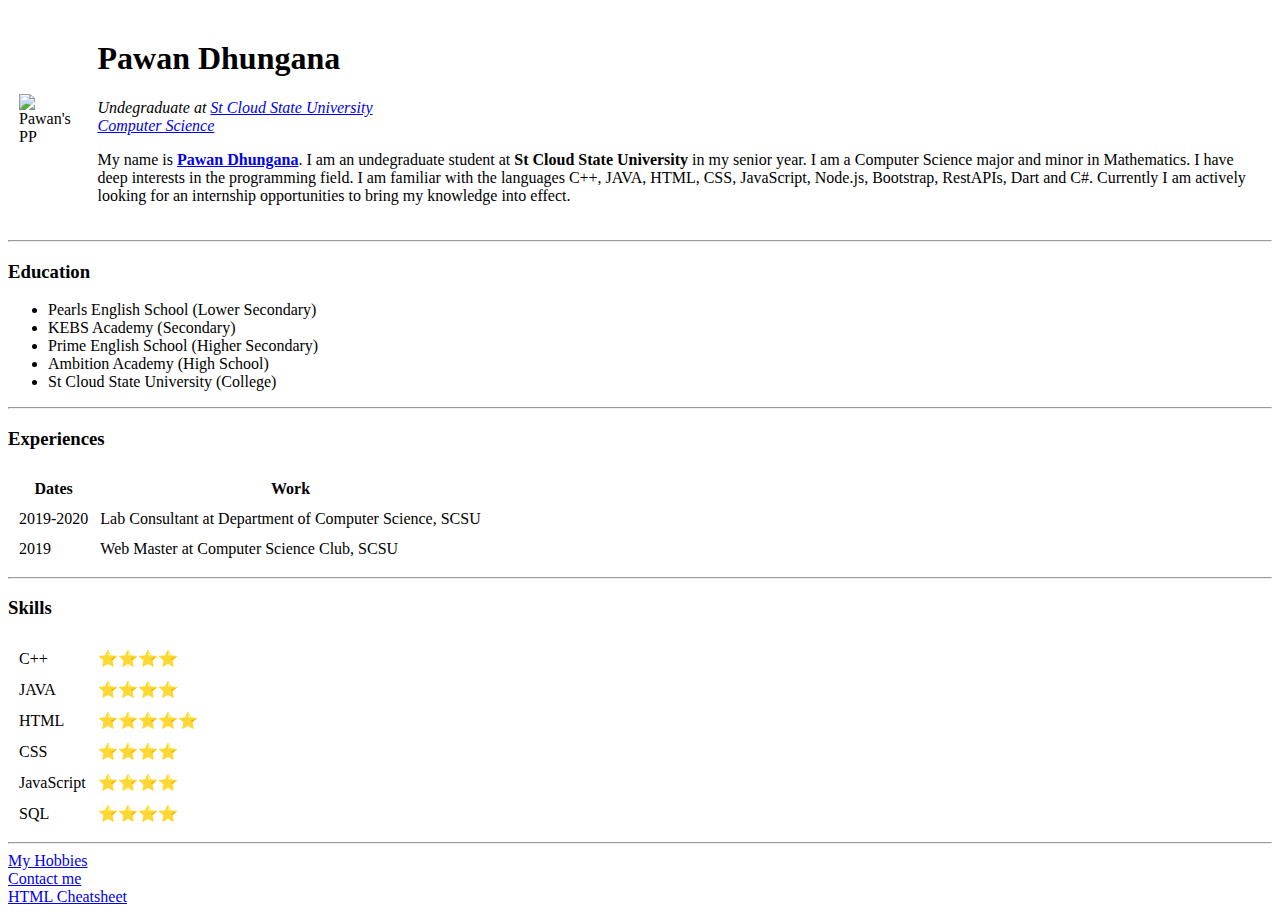
==== index.html @ 89b9346e "Add files via upload" ====
<!--index.html is the homepage of the website.-->
<!DOCTYPE html> <!--  -->
<html lang="en" dir="ltr">

<!--head contains the information about the webpage which is sent to browser on how it should be handled  -->

<head>
  <!--the meta tag can read characters from a specific unicode
   also can be used by search engines to display info about the webpage/site-->
  <meta charset="utf-8">
  <!-- contains the title -->
  <title>Pawan's Personal Site</title>
</head>

<!--Contains the body of the webpage -->

<body>
  <!--Formatting the body with table tags-->
  <table cellspacing = "10">
    <tr>
      <td><!--img to insert image, src is the source of the image, alt is the alternative name of the image-->
      <img src="https://pbs.twimg.com/profile_images/1091915625306488833/_J_5JT1Y_400x400.jpg" alt="Pawan's PP"></td>
      <td>  <!--level 1 heading  -->
        <h1>Pawan Dhungana</h1>
        <!--The <p> tag is used to enclose everything in the content in a paragraph!-->
        <p>
          <!-- Emphasis tag 'em' is used to make the text italic. It also emphasize the text -->
          <!--<a> tag is the anchor tag with "href" attribute which is used to insert links to another page-->
          <em>Undegraduate at <a href="https://www.stcloudstate.edu/default.aspx">St Cloud State University</a></em>
          <!--br breaks the line  -->
          <br />
          <em><a href="https://www.stcloudstate.edu/csit/">Computer Science</a></em>
        </p>
        <p>My name is <strong><a href="http://pawandhungana.com">Pawan Dhungana</a></strong>. I am an undegraduate student at <strong>St Cloud State University</strong> in my senior year. I am a Computer Science major
          and minor in Mathematics. I have deep interests in the programming field. I am familiar with the languages C++, JAVA, HTML, CSS, JavaScript, Node.js,
          Bootstrap, RestAPIs, Dart and C#. Currently I am actively looking for an internship opportunities to bring my knowledge into effect.</p>
      </td>
    </tr>
  </table>


  <!--hr puts a horizontal line -->
  <hr>

  <!--h3 is the level 3 heading-->
  <h3>Education</h3>
  <!--ul is the unordered list type like bullet points.
    li tag is the list of items in the list-->
  <ul>
    <li>Pearls English School (Lower Secondary)</li>
    <li>KEBS Academy (Secondary)</li>
    <li>Prime English School (Higher Secondary)</li>
    <li>Ambition Academy (High School)</li>
    <li>St Cloud State University (College)</li>
  </ul>

<hr>

<!--creating a table to make the experiences look a little more organized -->
  <h3>Experiences</h3>
  <table cellspacing="10">
    <!--This part includes table header, body and maybe footer in different sections
     because it will be easier when formatting the website with CSS or JavaScript later-->
    <thead>
      <th>Dates</th>
      <th>Work</th>
    </thead>
    <tbody>
      <tr>
        <td>2019-2020</td>
        <td>Lab Consultant at Department of Computer Science, SCSU</td>
      </tr>
      <tr>
        <td>2019</td>
        <td>Web Master at Computer Science Club, SCSU</td>
      </tr>
    </tbody>
  </table>

<hr>

  <!--skills section using tables-->
  <h3>Skills</h3>
  <table cellspacing="10">
    <tr>
      <td>C++</td>
      <td>⭐⭐⭐⭐</td>
    </tr>
    <tr>
      <td>JAVA</td>
      <td>⭐⭐⭐⭐</td>
    </tr>
    <tr>
      <td>HTML</td>
      <td>⭐⭐⭐⭐⭐</td>
    </tr>
    <tr>
      <td>CSS</td>
      <td>⭐⭐⭐⭐</td>
    </tr>
    <tr>
      <td>JavaScript </td>
      <td>⭐⭐⭐⭐</td>
    </tr>
    <tr>
      <td>SQL </td>
      <td>⭐⭐⭐⭐</td>
    </tr>
    </tr>
  </table>

<hr>

  <!--the hobbies can be accessed using the <a> tag also
  For this we create a .html file and insert its path to this html file below!-->
  <a href="hobbies.html">My Hobbies</a>
  <br>

  <!--link to contact me webpage-->
  <a href="contact_me.html">Contact me</a>

  <br>
  <!--the download attribute downloads the url file into the machine, there is no order of the attributes in the html tags -->
  <a download href="https://web.stanford.edu/group/csp/cs21/htmlcheatsheet.pdf">HTML Cheatsheet</a>
</body>

</html>
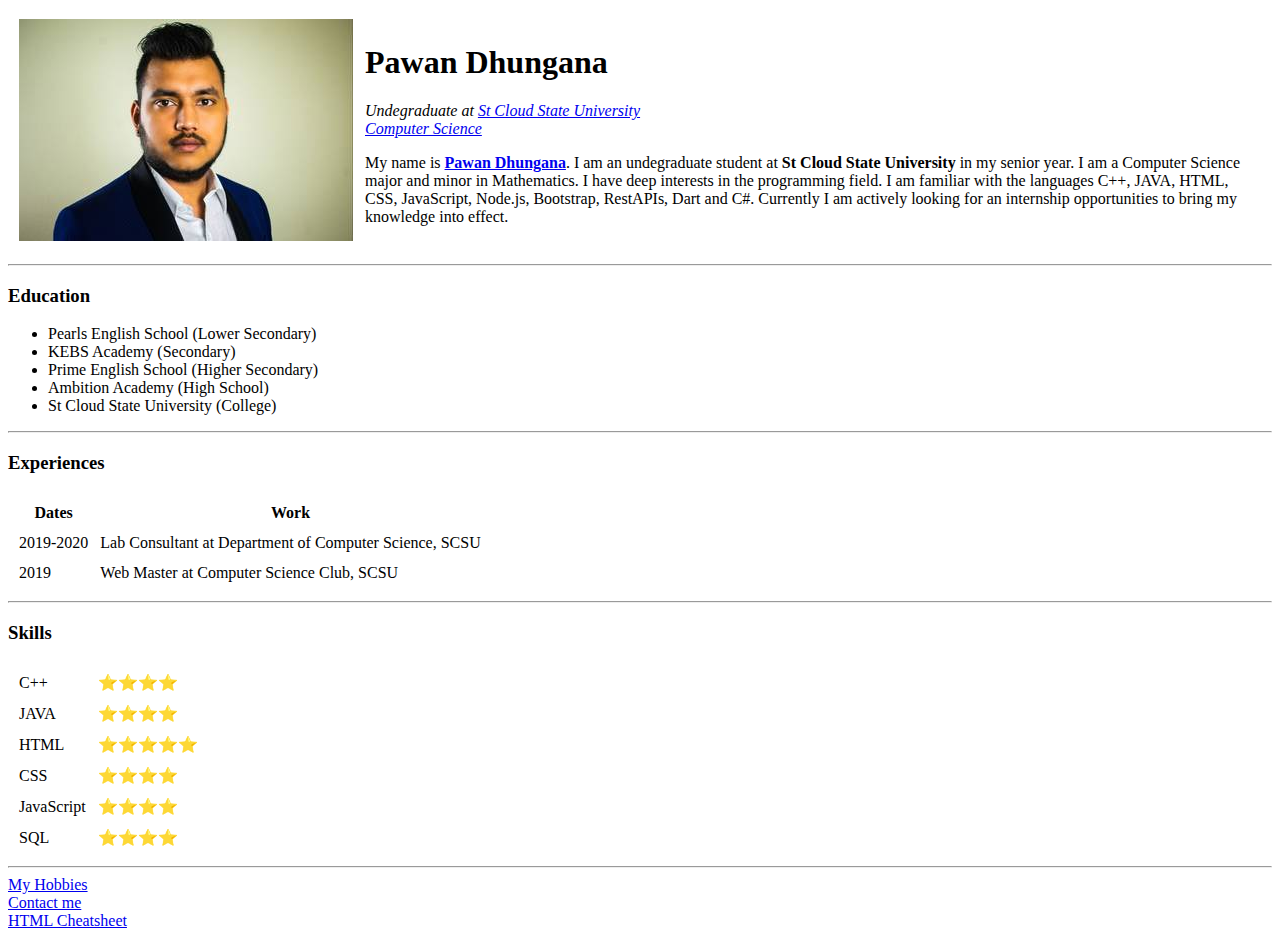
==== commit de080134: "Add files via upload" ====
--- a/index.html
+++ b/index.html
@@ -19,7 +19,7 @@
   <table cellspacing = "10">
     <tr>
       <td><!--img to insert image, src is the source of the image, alt is the alternative name of the image-->
-      <img src="https://pbs.twimg.com/profile_images/1091915625306488833/_J_5JT1Y_400x400.jpg" alt="Pawan's PP"></td>
+      <img src="images/image1.jpg" alt="Pawan's PP"></td>
       <td>  <!--level 1 heading  -->
         <h1>Pawan Dhungana</h1>
         <!--The <p> tag is used to enclose everything in the content in a paragraph!-->
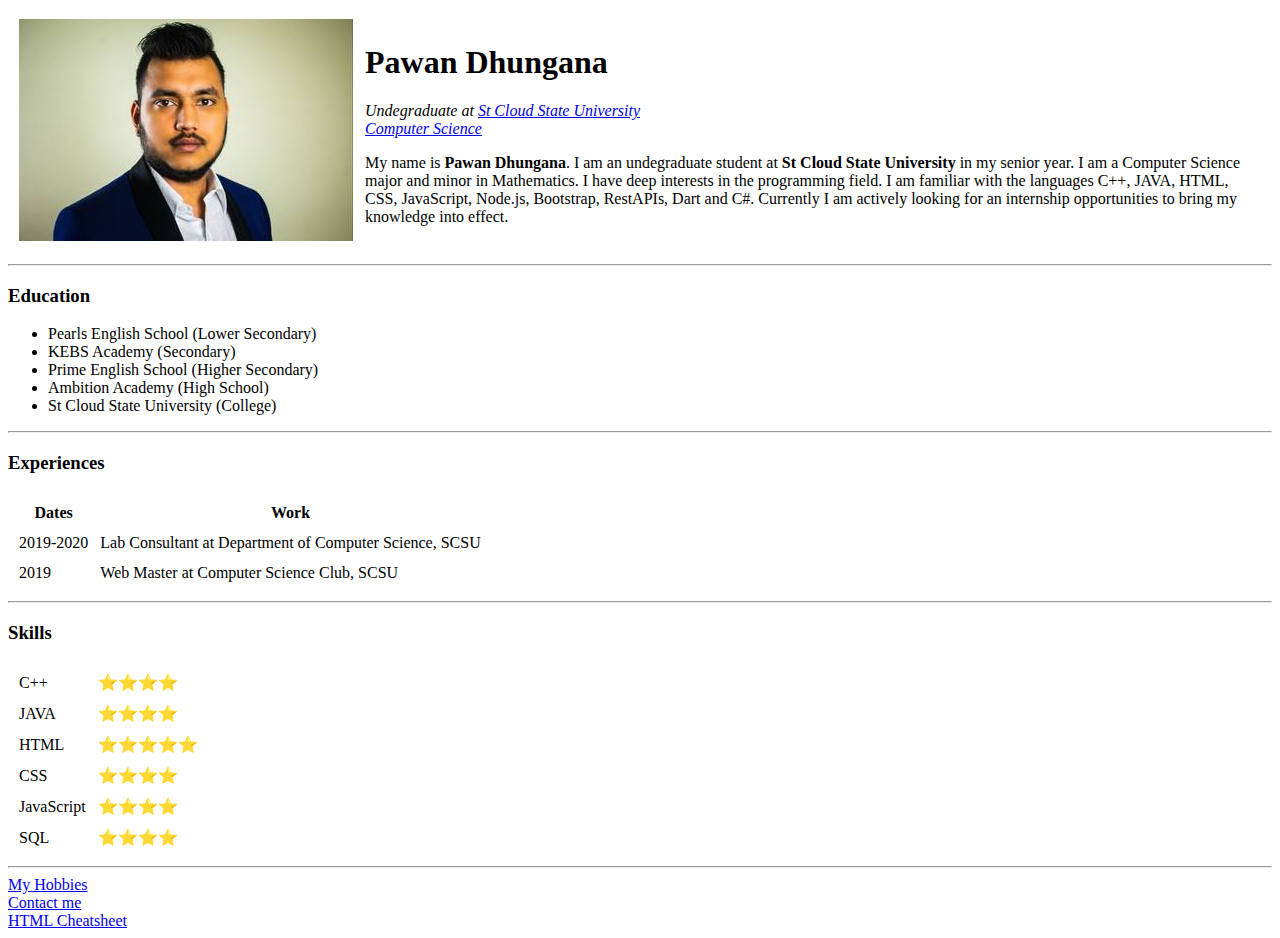
==== commit c589f566: "Add files via upload" ====
--- a/index.html
+++ b/index.html
@@ -31,7 +31,7 @@
           <br />
           <em><a href="https://www.stcloudstate.edu/csit/">Computer Science</a></em>
         </p>
-        <p>My name is <strong><a href="http://pawandhungana.com">Pawan Dhungana</a></strong>. I am an undegraduate student at <strong>St Cloud State University</strong> in my senior year. I am a Computer Science major
+        <p>My name is <strong>Pawan Dhungana</strong>. I am an undegraduate student at <strong>St Cloud State University</strong> in my senior year. I am a Computer Science major
           and minor in Mathematics. I have deep interests in the programming field. I am familiar with the languages C++, JAVA, HTML, CSS, JavaScript, Node.js,
           Bootstrap, RestAPIs, Dart and C#. Currently I am actively looking for an internship opportunities to bring my knowledge into effect.</p>
       </td>
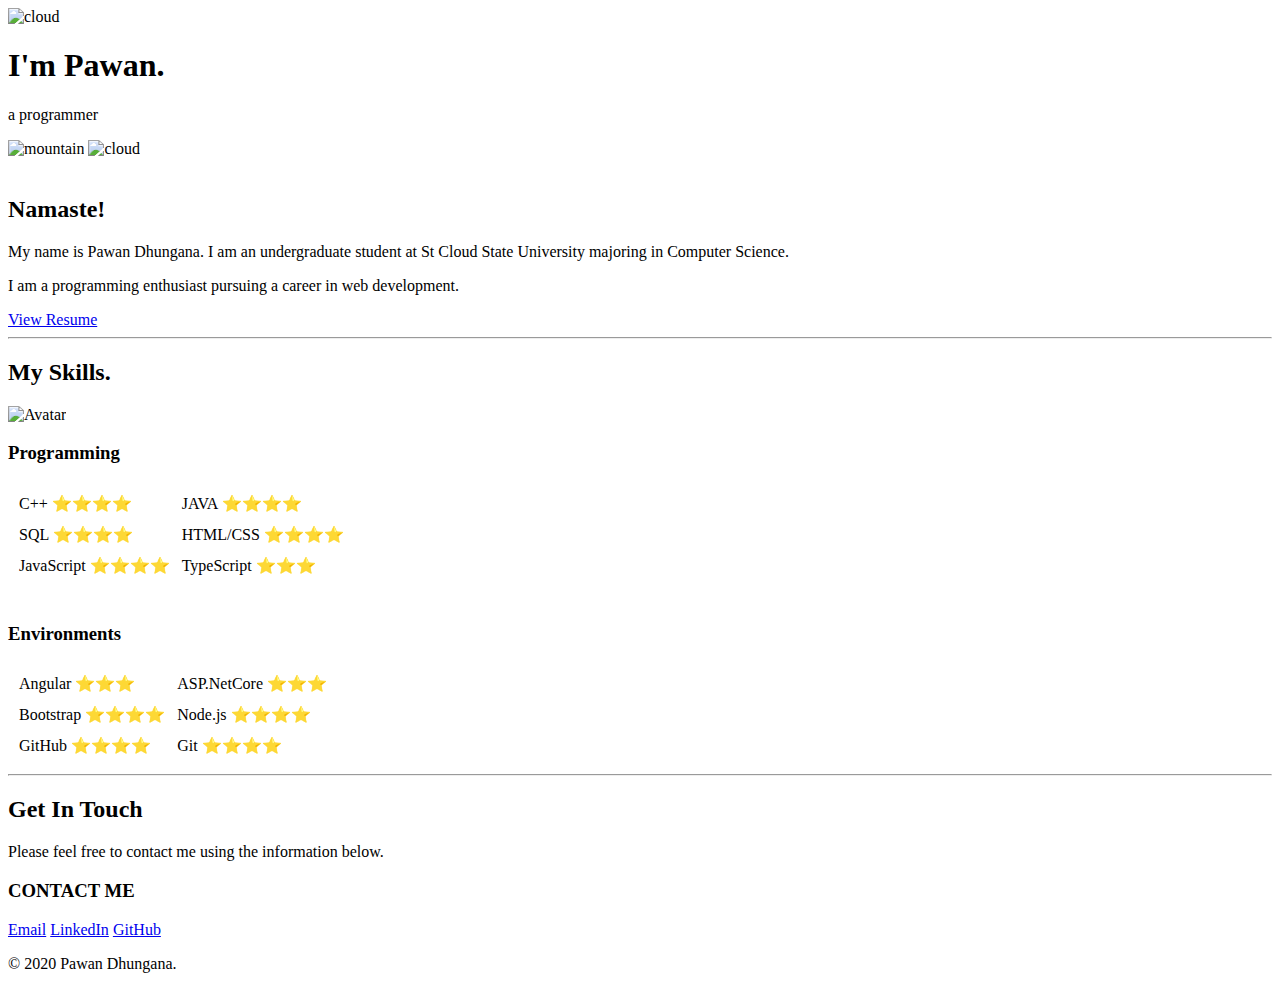
==== commit 69fc974d: "Add files via upload" ====
--- a/index.html
+++ b/index.html
@@ -1,127 +1,87 @@
-<!--index.html is the homepage of the website.-->
-<!DOCTYPE html> <!--  -->
-<html lang="en" dir="ltr">
-
-<!--head contains the information about the webpage which is sent to browser on how it should be handled  -->
-
-<head>
-  <!--the meta tag can read characters from a specific unicode
-   also can be used by search engines to display info about the webpage/site-->
-  <meta charset="utf-8">
-  <!-- contains the title -->
-  <title>Pawan's Personal Site</title>
-</head>
-
-<!--Contains the body of the webpage -->
-
-<body>
-  <!--Formatting the body with table tags-->
-  <table cellspacing = "10">
-    <tr>
-      <td><!--img to insert image, src is the source of the image, alt is the alternative name of the image-->
-      <img src="images/image1.jpg" alt="Pawan's PP"></td>
-      <td>  <!--level 1 heading  -->
-        <h1>Pawan Dhungana</h1>
-        <!--The <p> tag is used to enclose everything in the content in a paragraph!-->
-        <p>
-          <!-- Emphasis tag 'em' is used to make the text italic. It also emphasize the text -->
-          <!--<a> tag is the anchor tag with "href" attribute which is used to insert links to another page-->
-          <em>Undegraduate at <a href="https://www.stcloudstate.edu/default.aspx">St Cloud State University</a></em>
-          <!--br breaks the line  -->
-          <br />
-          <em><a href="https://www.stcloudstate.edu/csit/">Computer Science</a></em>
-        </p>
-        <p>My name is <strong>Pawan Dhungana</strong>. I am an undegraduate student at <strong>St Cloud State University</strong> in my senior year. I am a Computer Science major
-          and minor in Mathematics. I have deep interests in the programming field. I am familiar with the languages C++, JAVA, HTML, CSS, JavaScript, Node.js,
-          Bootstrap, RestAPIs, Dart and C#. Currently I am actively looking for an internship opportunities to bring my knowledge into effect.</p>
-      </td>
-    </tr>
-  </table>
-
-
-  <!--hr puts a horizontal line -->
-  <hr>
-
-  <!--h3 is the level 3 heading-->
-  <h3>Education</h3>
-  <!--ul is the unordered list type like bullet points.
-    li tag is the list of items in the list-->
-  <ul>
-    <li>Pearls English School (Lower Secondary)</li>
-    <li>KEBS Academy (Secondary)</li>
-    <li>Prime English School (Higher Secondary)</li>
-    <li>Ambition Academy (High School)</li>
-    <li>St Cloud State University (College)</li>
-  </ul>
-
-<hr>
-
-<!--creating a table to make the experiences look a little more organized -->
-  <h3>Experiences</h3>
-  <table cellspacing="10">
-    <!--This part includes table header, body and maybe footer in different sections
-     because it will be easier when formatting the website with CSS or JavaScript later-->
-    <thead>
-      <th>Dates</th>
-      <th>Work</th>
-    </thead>
-    <tbody>
-      <tr>
-        <td>2019-2020</td>
-        <td>Lab Consultant at Department of Computer Science, SCSU</td>
-      </tr>
-      <tr>
-        <td>2019</td>
-        <td>Web Master at Computer Science Club, SCSU</td>
-      </tr>
-    </tbody>
-  </table>
-
-<hr>
-
-  <!--skills section using tables-->
-  <h3>Skills</h3>
-  <table cellspacing="10">
-    <tr>
-      <td>C++</td>
-      <td>⭐⭐⭐⭐</td>
-    </tr>
-    <tr>
-      <td>JAVA</td>
-      <td>⭐⭐⭐⭐</td>
-    </tr>
-    <tr>
-      <td>HTML</td>
-      <td>⭐⭐⭐⭐⭐</td>
-    </tr>
-    <tr>
-      <td>CSS</td>
-      <td>⭐⭐⭐⭐</td>
-    </tr>
-    <tr>
-      <td>JavaScript </td>
-      <td>⭐⭐⭐⭐</td>
-    </tr>
-    <tr>
-      <td>SQL </td>
-      <td>⭐⭐⭐⭐</td>
-    </tr>
-    </tr>
-  </table>
-
-<hr>
-
-  <!--the hobbies can be accessed using the <a> tag also
-  For this we create a .html file and insert its path to this html file below!-->
-  <a href="hobbies.html">My Hobbies</a>
-  <br>
-
-  <!--link to contact me webpage-->
-  <a href="contact_me.html">Contact me</a>
-
-  <br>
-  <!--the download attribute downloads the url file into the machine, there is no order of the attributes in the html tags -->
-  <a download href="https://web.stanford.edu/group/csp/cs21/htmlcheatsheet.pdf">HTML Cheatsheet</a>
-</body>
-
-</html>
+<!DOCTYPE html>
+<html lang="en">
+<head>
+    <meta charset="UTF-8">
+    <meta name="viewport" content="width=device-width, initial-scale=1.0">
+    <title>Pawan Dhungana</title>
+    <link rel="stylesheet" href="css/styles.css">
+    <link rel="icon" href="favicon.ico">
+    <link href="https://fonts.googleapis.com/css?family=Merriweather|Montez|Sacramento&display=swap" rel="stylesheet">
+
+</head>
+<body>
+    <div class="topContainer">
+        <img class="topCloud" src="images/cloud.png" alt="cloud">
+        <h1>I'm Pawan.</h1>
+        <p>a <span class="pro">pro</span>grammer</p>
+        <img src="images/mountain.png" alt="mountain">
+        <img class="bottomCloud" src="images/cloud.png" alt="cloud">
+    </div>
+
+    <div class="middle-container">
+        <div class="profile">
+          <img class="profileImage" src="images/pawan.jpg" alt="">
+          <h2>Namaste!</h2>
+          <p>My name is Pawan Dhungana. I am an undergraduate student at St Cloud State University
+          majoring in Computer Science. </p>
+          <p>I am a programming enthusiast pursuing a career in web development.</p>
+          <a href="https://docdro.id/Cv826RI" target="_blank">View Resume</a>
+        </div>
+        <hr>
+        <div class="skills">
+          <h2>My Skills.</h2>
+          <div class="skill-row">
+            <img class="skillImage1" src="images/computer.png" alt="Avatar">
+            <h3>Programming</h3>
+            <table class="skillTable" cellspacing="10">
+                <tr>
+                  <td>C++ ⭐⭐⭐⭐</td>
+                  <td>JAVA ⭐⭐⭐⭐</td>
+                </tr>
+                <tr>
+                  <td>SQL ⭐⭐⭐⭐</td>
+                  <td>HTML/CSS ⭐⭐⭐⭐</td>
+                </tr>
+                <tr>
+                  <td>JavaScript ⭐⭐⭐⭐</td>
+                  <td>TypeScript ⭐⭐⭐</td>
+                </tr>
+              </table>
+          </div>
+          <div class="skill-row">
+            <img class="skillImage2" src="" alt="">
+            <h3>Environments</h3>
+            <table class="envTable" cellspacing="10">
+                <tr>
+                  <td>Angular ⭐⭐⭐</td>
+                  <td>ASP.NetCore ⭐⭐⭐</td>
+                </tr>
+                <tr>
+                  <td>Bootstrap ⭐⭐⭐⭐</td>
+                  <td>Node.js ⭐⭐⭐⭐</td>
+                </tr>
+                <tr>
+                  <td>GitHub ⭐⭐⭐⭐</td>
+                  <td>Git ⭐⭐⭐⭐</td>
+                </tr>
+              </table>
+          </div>
+        </div>
+        <hr>
+        <div class="contact-me">
+          <h2>Get In Touch</h2>
+          <p>Please feel free to contact me using the information below.</p>
+          <h3>CONTACT ME</h3>
+        </div>
+      </div>
+      
+      
+      <div class="bottom-container">
+        <a class="mail-link" href="mailto:pawandhungana3@email.com">Email</a>
+        <a class="linkdin-link" href="https://www.linkedin.com/">LinkedIn</a>
+        <a class="github-link" href="https://twitter.com/">GitHub</a>
+        <p>© 2020 Pawan Dhungana.</p>
+      </div>
+      
+</body>
+</html>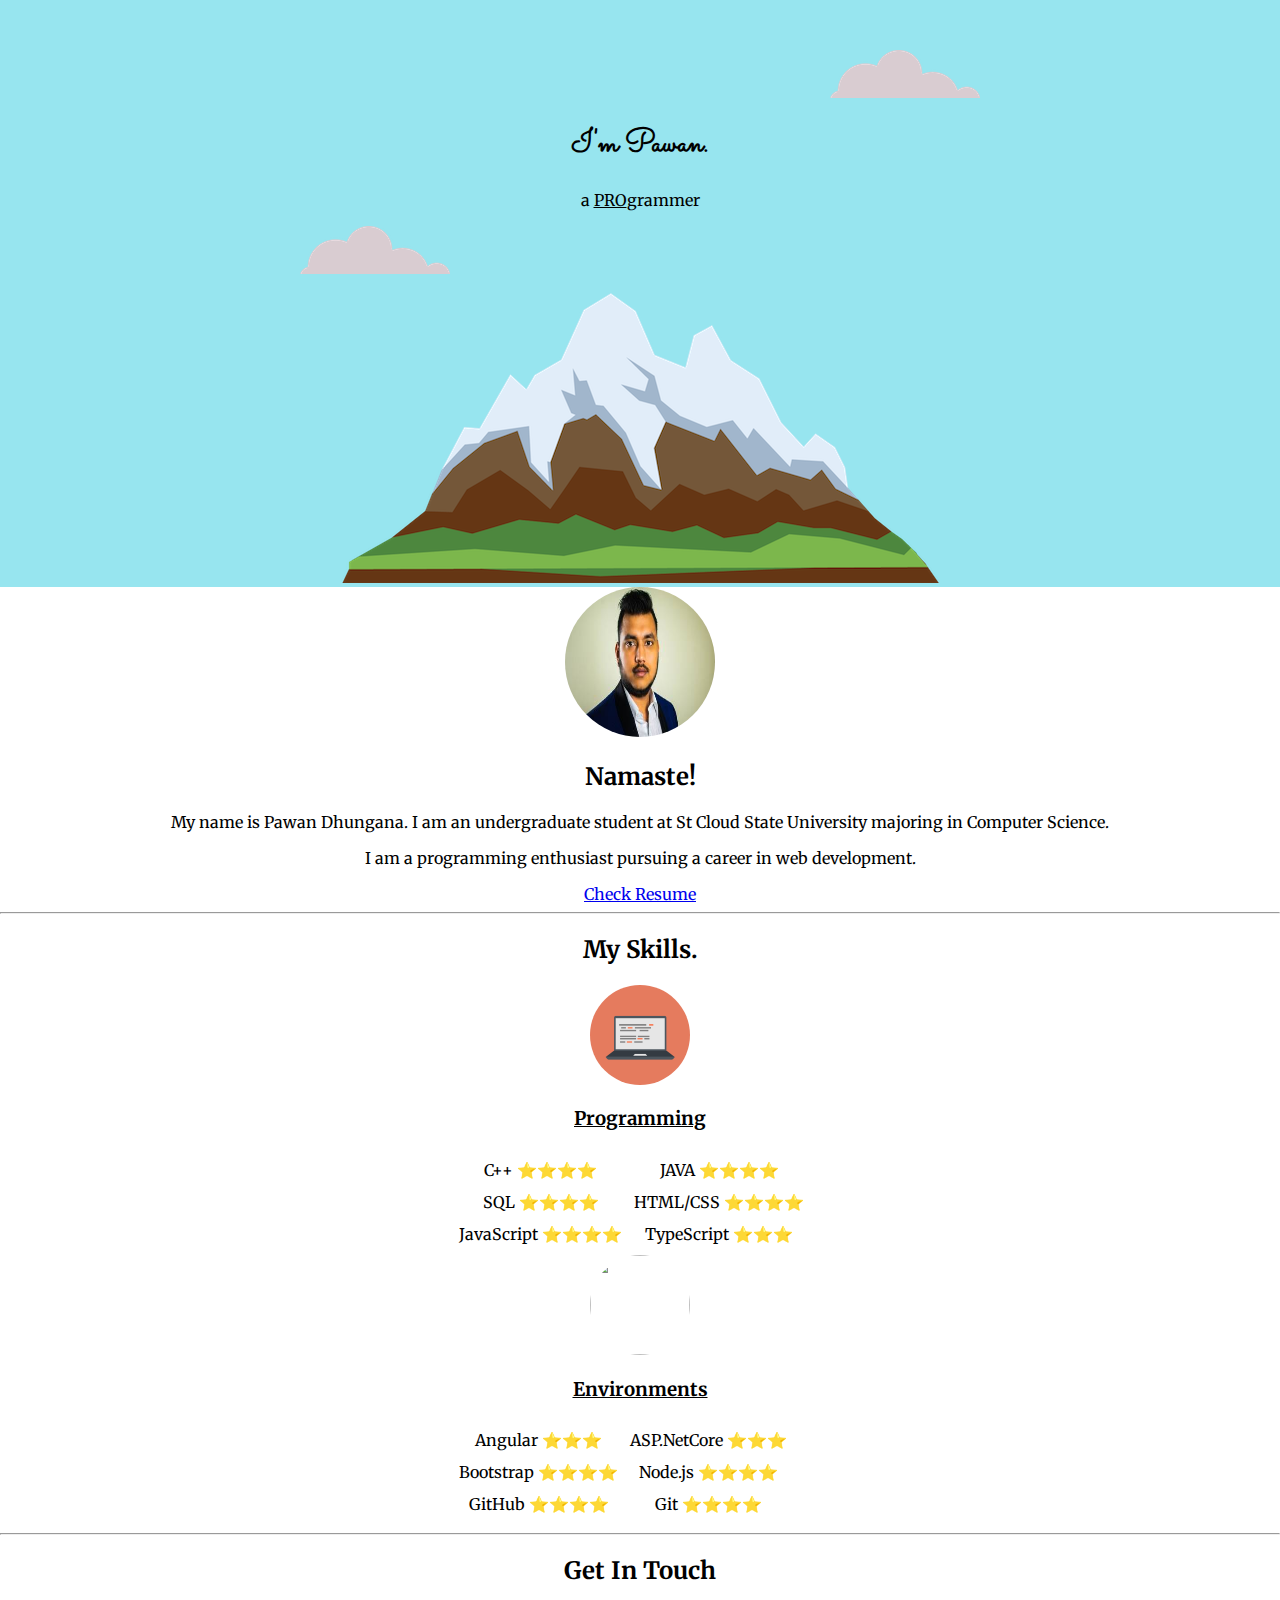
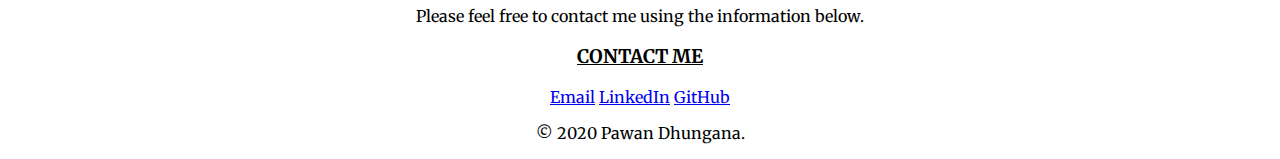
==== commit 5abdc63d: "Update index.html" ====
--- a/index.html
+++ b/index.html
@@ -25,7 +25,7 @@
           <p>My name is Pawan Dhungana. I am an undergraduate student at St Cloud State University
           majoring in Computer Science. </p>
           <p>I am a programming enthusiast pursuing a career in web development.</p>
-          <a href="https://docdro.id/Cv826RI" target="_blank">View Resume</a>
+          <a href="https://docdro.id/Cv826RI" target="_blank">Check Resume</a>
         </div>
         <hr>
         <div class="skills">
--- a/css/styles.css
+++ b/css/styles.css
@@ -0,0 +1,51 @@
+body{
+    margin: 0;
+    text-align: center;
+    font-family: 'Merriweather', serif;    ;
+}
+
+.pro{
+    text-decoration: underline;
+    text-transform: uppercase;
+}
+
+h1{
+    font-family: 'Sacramento', cursive;
+}
+
+h3{
+    text-decoration: underline;
+}
+
+.topContainer{
+    position: relative;
+    padding-top: 100px;
+    background-color: #97e5ef;
+}
+
+.topCloud{
+    position: absolute;
+    top: 50px;
+    right: 300px;
+}
+
+.bottomCloud{
+    position: absolute;
+    left: 300px;
+}
+
+.profileImage{
+    height: 150px;
+    width: 150px;
+    border-radius: 50%;
+}
+
+.skillImage1, .skillImage2{
+    height: 100px;
+    width: 100px;
+    border-radius: 50%;
+}
+
+.skillTable, .envTable{
+    padding-left: 35%;
+}
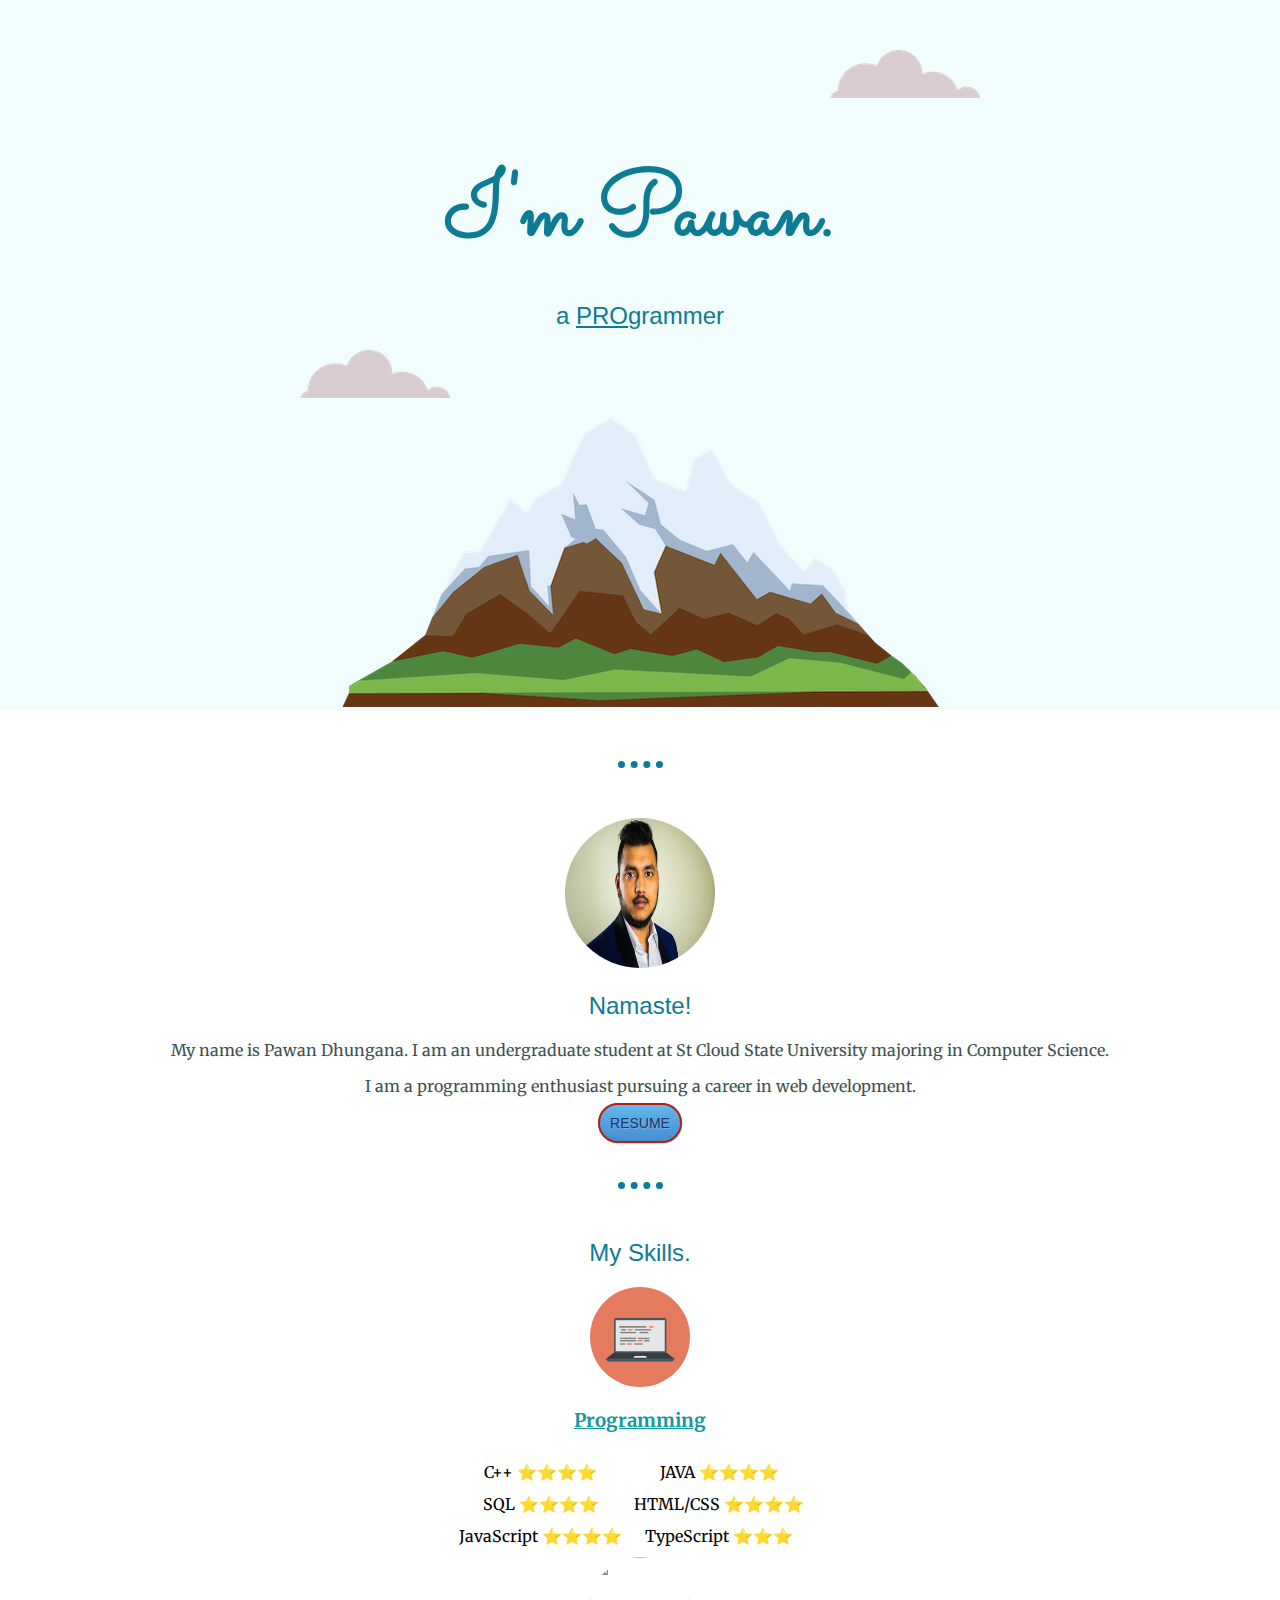
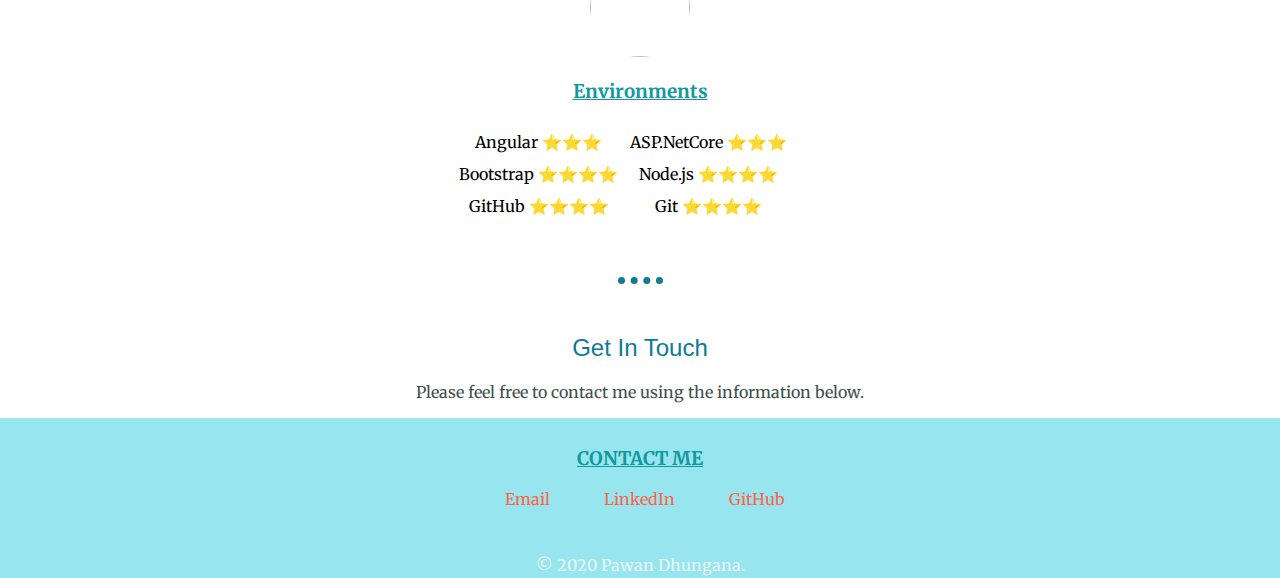
==== commit 38c36a35: "Add files via upload" ====
--- a/index.html
+++ b/index.html
@@ -13,10 +13,12 @@
     <div class="topContainer">
         <img class="topCloud" src="images/cloud.png" alt="cloud">
         <h1>I'm Pawan.</h1>
-        <p>a <span class="pro">pro</span>grammer</p>
+        <h2 class="programmer">a <span class="pro">pro</span>grammer</h2>
         <img src="images/mountain.png" alt="mountain">
         <img class="bottomCloud" src="images/cloud.png" alt="cloud">
     </div>
+
+    <hr>
 
     <div class="middle-container">
         <div class="profile">
@@ -25,7 +27,7 @@
           <p>My name is Pawan Dhungana. I am an undergraduate student at St Cloud State University
           majoring in Computer Science. </p>
           <p>I am a programming enthusiast pursuing a career in web development.</p>
-          <a href="https://docdro.id/Cv826RI" target="_blank">Check Resume</a>
+          <a class="resume" href="https://docdro.id/Cv826RI" target="_blank">RESUME</a>
         </div>
         <hr>
         <div class="skills">
@@ -68,19 +70,18 @@
           </div>
         </div>
         <hr>
-        <div class="contact-me">
-          <h2>Get In Touch</h2>
-          <p>Please feel free to contact me using the information below.</p>
-          <h3>CONTACT ME</h3>
-        </div>
+        
+        <h2>Get In Touch</h2>
+        <p>Please feel free to contact me using the information below.</p>
+        
       </div>
-      
-      
-      <div class="bottom-container">
-        <a class="mail-link" href="mailto:pawandhungana3@email.com">Email</a>
-        <a class="linkdin-link" href="https://www.linkedin.com/">LinkedIn</a>
-        <a class="github-link" href="https://twitter.com/">GitHub</a>
-        <p>© 2020 Pawan Dhungana.</p>
+
+      <div class="bottomBox">
+        <h3>CONTACT ME</h3>
+        <a class="mail-link" href="mailto:pawandhungana3@email.com" target="_blank">Email</a>
+        <a class="linkdin-link" href="https://www.linkedin.com/in/pawan-dhungana/" target="_blank">LinkedIn</a>
+        <a class="github-link" href="https://github.com/PawanDhungana" target="_blank">GitHub</a>
+        <p class="credit">© 2020 Pawan Dhungana.</p>
       </div>
       
 </body>
--- a/css/styles.css
+++ b/css/styles.css
@@ -11,16 +11,36 @@
 
 h1{
     font-family: 'Sacramento', cursive;
+    font-size: 5.625em;
+    color: #0c7b93;
+    margin: 50px auto 0 auto;
+}
+
+h2{
+    font-family: 'Monteserrat', sans-serif;
+    font-size: 1.5rem;
+    color: #0c7b93;
+    font-weight: normal;
 }
 
 h3{
     text-decoration: underline;
+    color: #11999E;
+}
+
+p{
+    color: #40514E;
 }
 
 .topContainer{
     position: relative;
     padding-top: 100px;
-    background-color: #97e5ef;
+    background-color:#f1fcfc;
+}
+
+.programmer{
+    font-weight: lighter;
+    color: #0c7b93;
 }
 
 .topCloud{
@@ -49,3 +69,57 @@
 .skillTable, .envTable{
     padding-left: 35%;
 }
+
+a{
+    color: tomato;
+    padding-left: 10px;
+    margin: 10px 20px;
+    text-decoration: none;
+}
+
+a:hover{
+    color: blue;
+}
+
+.bottomBox{
+    height: 150px;
+    background-color: #97e5ef;
+    padding-top: 10px;
+}
+
+.credit{
+    color: #EAF6F6;
+    padding-top: 30px;
+}
+
+hr{
+    border: none;
+    border-top: 7px dotted #0c7b93;
+    width: 45px;
+    margin-top: 50px;
+    margin-bottom: 50px;
+}
+
+.resume {
+    font-family: arial;
+    color: #14396A !important;
+    font-size: 14px;
+    text-shadow: 1px 1px 0px #7CACDE;
+    box-shadow: 1px 1px 1px #BEE2F9;
+    padding: 10px;
+    -moz-border-radius: 10px;
+    -webkit-border-radius: 10px;
+    border-radius: 50px;
+    border: 2px solid rgb(187, 31, 10);
+    background: rgb(187, 31, 10);
+    background: linear-gradient(top,  #63B8EE,  #468CCF);
+    background: -ms-linear-gradient(top,  #63B8EE,  #468CCF);
+    background: -webkit-gradient(linear, left top, left bottom, from(#63B8EE), to(#468CCF));
+    background: -moz-linear-gradient(top,  #63B8EE,  #468CCF);
+  }
+  .resume:hover {
+    color: #f1fcfc !important;
+    text-shadow: 1px 1px 0px #f1fcfc;
+    background: #468CCF;
+  }
+
